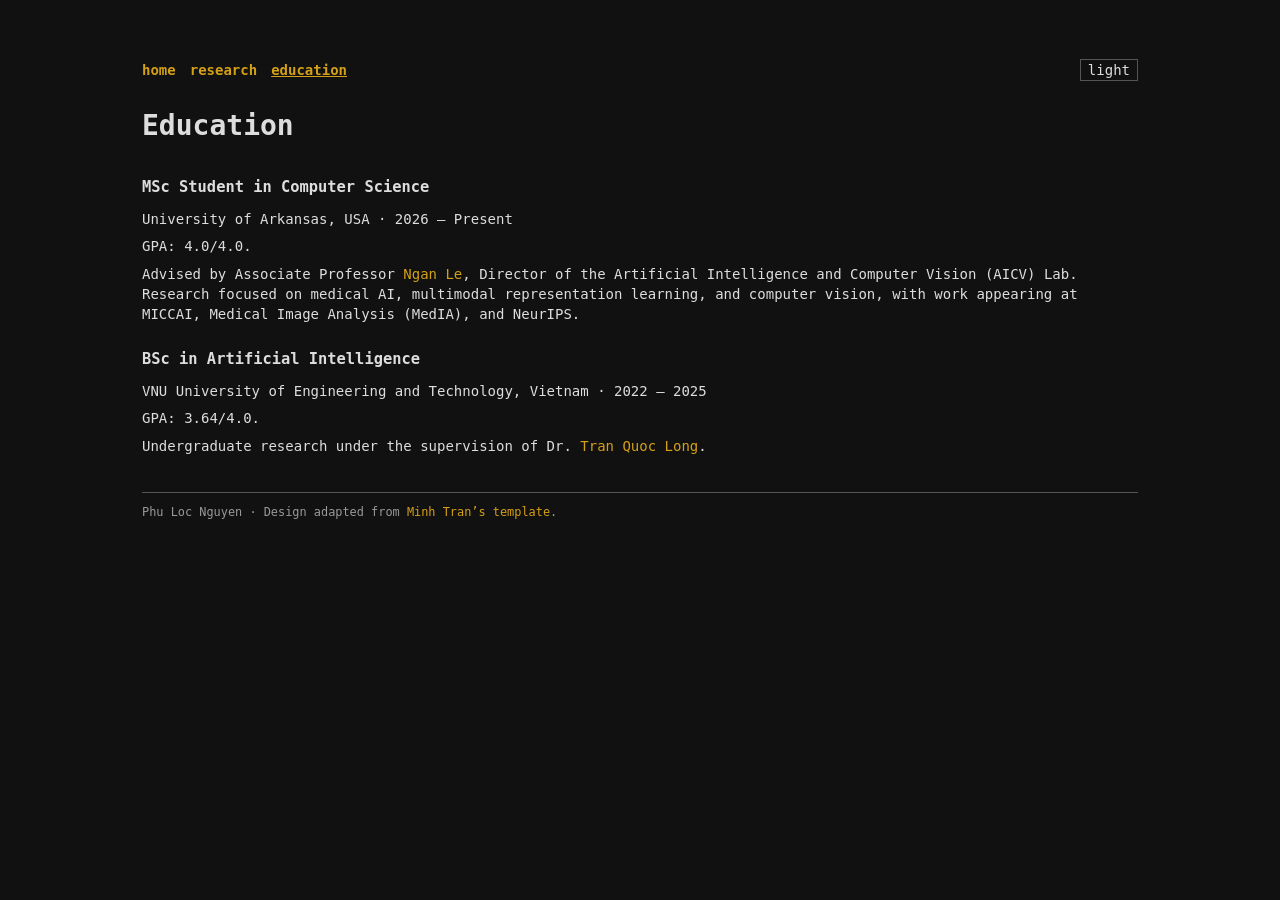
==== education.html @ ae6f6ae9 "updates" ====
<!DOCTYPE html>
<html lang="en">
<head>
    <meta charset="UTF-8">
    <meta name="viewport" content="width=device-width, initial-scale=1.0">
    <meta name="description" content="Phu Loc Nguyen — medical AI, multimodal learning, and computer vision research at the University of Arkansas.">
    <meta name="author" content="Phu Loc Nguyen">
    <meta name="keywords" content="Phu Loc Nguyen, Nguyen Phu Loc, medical AI, computer vision, multimodal learning">
    <meta property="og:title" content="Phu Loc Nguyen">
    <meta property="og:description" content="Medical AI, multimodal learning, and computer vision research.">
    <meta property="og:type" content="website">
    <meta name="twitter:card" content="summary">
    <title>Education | Phu Loc Nguyen</title>
    <link rel="stylesheet" href="assets/css/main.css">
    <script src="assets/js/theme.js"></script>
    <script src="assets/js/main.js" defer></script>
</head>
<body>
    <a class="skip-link" href="#main">Skip to content</a>
    <header>
        <nav aria-label="Primary navigation">
            <ul><li><a href="index.html">home</a></li><li><a href="publications.html">research</a></li><li><a href="education.html" aria-current="page">education</a></li></ul>
            <button class="theme-toggle" type="button" aria-label="Toggle dark mode" hidden>light</button>
        </nav>
    </header>
    <main id="main">
<h1>Education</h1>
<section class="education" aria-label="Education history">
<article><h2>MSc Student in Computer Science</h2><p>University of Arkansas, USA · 2026 – Present</p><p>GPA: 4.0/4.0.</p><p>Advised by Associate Professor <a href="https://scholar.google.com/citations?user=8ck0k_UAAAAJ&amp;hl=en">Ngan Le</a>, Director of the Artificial Intelligence and Computer Vision (AICV) Lab. Research focused on medical AI, multimodal representation learning, and computer vision, with work appearing at MICCAI, Medical Image Analysis (MedIA), and NeurIPS.</p></article>
<article><h2>BSc in Artificial Intelligence</h2><p>VNU University of Engineering and Technology, Vietnam · 2022 – 2025</p><p>GPA: 3.64/4.0.</p><p>Undergraduate research under the supervision of Dr. <a href="https://scholar.google.com/citations?hl=en&amp;user=tnDavuYAAAAJ&amp;view_op=list_works&amp;sortby=pubdate">Tran Quoc Long</a>.</p></article>
</section>
    </main>
    <footer>Phu Loc Nguyen · Design adapted from <a href="https://github.com/trqminh/trqminh.github.io">Minh Tran’s template</a>.</footer>
</body>
</html>
---- assets/css/main.css ----
:root {
    --background-color: #fff;
    --text-color: #111;
    --link-color: #8b0000;
    --muted-color: #666;
    --border-color: #808080;
}

[data-theme="dark"] {
    --background-color: #111;
    --text-color: #ddd;
    --link-color: #d4a017;
    --muted-color: #999;
    --border-color: #555;
}

* {
    box-sizing: border-box;
}

html {
    background: var(--background-color);
}

body {
    width: 80%;
    max-width: 1100px;
    min-height: 200px;
    margin: 5vh auto;
    padding: 1em;
    color: var(--text-color);
    background: var(--background-color);
    font-family: monospace;
    font-size: 14px;
    line-height: 1.45;
}

a,
a:visited {
    color: var(--link-color);
    text-decoration: none;
}

a:hover,
a:focus-visible {
    text-decoration: underline;
}

h1,
h2 {
    line-height: 1.2;
}

h1 a,
h2 a {
    color: inherit;
}

header {
    margin-bottom: 2em;
}

nav {
    display: flex;
    align-items: center;
    justify-content: space-between;
}

nav ul {
    display: flex;
    flex-wrap: wrap;
    gap: 1em;
    margin: 0;
    padding: 0;
    list-style: none;
}

nav a {
    font-weight: bold;
}

.theme-toggle {
    background: none;
    border: 1px solid var(--border-color);
    color: var(--text-color);
    font-family: monospace;
    font-size: 14px;
    padding: 0.15em 0.5em;
    cursor: pointer;
}

.theme-toggle:hover {
    background: var(--text-color);
    color: var(--background-color);
}

nav a[aria-current="page"] {
    text-decoration: underline;
}

.about {
    display: flex;
    align-items: flex-start;
    gap: 1em;
}

.bio {
    max-width: 700px;
}

.bio h1 {
    margin-top: 0;
}

.profile {
    width: 140px;
    flex: 0 0 140px;
    margin-top: 3.8em;
}

.profile img {
    display: block;
    width: 100%;
    height: auto;
}

.profile p {
    margin-top: 0.6em;
    text-align: center;
}

.contact-links {
    display: flex;
    flex-wrap: wrap;
    gap: 0.5em;
    margin-top: 1em;
}

.contact-links a {
    padding: 0.25em 0.6em;
    border: 1px solid var(--border-color);
    color: var(--text-color);
}

.contact-links a:hover,
.contact-links a:focus-visible {
    background: var(--text-color);
    color: var(--background-color);
    text-decoration: none;
}

.publications {
    clear: both;
    margin-top: 2em;
}

.publication-list {
    margin-top: 2em;
}

.publication-entry {
    display: flex;
    align-items: flex-start;
    gap: 1em;
    margin-bottom: 2em;
    padding: 0.5em;
    overflow: hidden;
}

.publication-thumbnail {
    width: 112px;
    height: 112px;
    flex: 0 0 112px;
    border: 1px solid var(--border-color);
    object-fit: cover;
    cursor: pointer;
}

.lightbox-overlay {
    position: fixed;
    inset: 0;
    z-index: 1000;
    display: flex;
    align-items: center;
    justify-content: center;
    background: rgba(0, 0, 0, 0.7);
    opacity: 0;
    transition: opacity 0.2s ease;
    cursor: pointer;
}

.lightbox-visible {
    opacity: 1;
}

.lightbox-image {
    max-width: 90vw;
    max-height: 90vh;
    object-fit: contain;
    box-shadow: 0 4px 30px rgba(0, 0, 0, 0.5);
}

.publication-content {
    min-width: 0;
    flex: 1;
}

.publication-title {
    display: block;
    margin-bottom: 0.25em;
}

.publication-authors,
.publication-venue {
    margin: 0.2em 0;
}

.publication-authors {
    font-style: italic;
}

.highlight-name {
    font-weight: bold;
}

.publication-award {
    font-weight: bold;
}

.publication-links {
    margin: 0.3em 0 0;
}

.publication-links a + a::before {
    display: inline-block;
    margin: 0 0.6em;
    color: var(--text-color);
    content: "|";
    text-decoration: none;
}

[data-layout="blog"] .publication-entry {
    gap: 1.5em;
}

[data-layout="blog"] .publication-thumbnail {
    width: 200px;
    height: 150px;
    flex-basis: 200px;
    border: 1px solid var(--border-color);
}

[data-layout="blog"] .publication-title {
    margin-bottom: 0.5em;
    font-size: 1.5em;
}

.publication-group {
    margin: 2.5em 0 1em;
    padding-bottom: 0.3em;
    border-bottom: 1px solid var(--border-color);
    font-size: 1.1em;
    letter-spacing: 0.08em;
    text-transform: uppercase;
}

.publication-group:first-child {
    margin-top: 0;
}

.publication-status,
.publication-error {
    color: var(--muted-color);
}

.see-all-link {
    margin-top: 0;
}

@media (max-width: 700px) {
    body {
        width: 95%;
        margin: 2vh auto;
        padding: 0.75em;
    }

    nav li {
        width: 100%;
    }

    .about {
        flex-direction: column;
        align-items: center;
    }

    .bio {
        max-width: none;
    }

    .profile {
        order: -1;
        width: min(220px, 100%);
        flex-basis: auto;
        margin-top: 0;
    }

    [data-layout="blog"] .publication-entry {
        gap: 1em;
    }

    [data-layout="blog"] .publication-thumbnail {
        width: 120px;
        height: 90px;
        flex-basis: 120px;
    }

    [data-layout="blog"] .publication-title {
        font-size: 1.15em;
    }
}

.photo-grid {
    display: flex;
    flex-wrap: wrap;
    gap: 0.5em;
    margin: 1em 0;
}

.photo-grid a img {
    display: block;
    border: 1px solid var(--border-color);
}

@media (max-width: 440px) {
    .publication-entry,
    [data-layout="blog"] .publication-entry {
        flex-direction: column;
    }

    .publication-thumbnail,
    [data-layout="blog"] .publication-thumbnail {
        width: 100%;
        height: auto;
        max-height: 220px;
        flex-basis: auto;
        object-fit: contain;
    }
}

/* Portfolio additions. Adapted from trqminh/trqminh.github.io. */
body { overflow-wrap: break-word; }
.bio { flex: 1; min-width: 0; }
h3.publication-title { font-size: 1em; margin-top: 0; }
.highlight-name { font-weight: bold; }
.news, .education { margin-top: 2.5em; }
.news li { margin-bottom: .8em; }
.news ul { padding-left: 1.4em; }
.education article { margin: 1.8em 0; }
.education h2 { font-size: 1.1em; }
.education p { margin: .5em 0; }
.location, footer { color: var(--muted-color); }
footer { margin-top: 3em; padding-top: 1em; border-top: 1px solid var(--border-color); font-size: .85em; }
.citation { margin-top: .5em; }
.citation summary { color: var(--link-color); cursor: pointer; width: fit-content; }
.citation pre { max-width: 100%; overflow-x: auto; padding: 1em; border: 1px solid var(--border-color); font-size: .9em; }
.copy-citation { font: inherit; background: transparent; color: var(--text-color); border: 1px solid var(--border-color); padding: .3em .6em; cursor: pointer; }
.copy-status { margin-left: .7em; }
:focus-visible { outline: 2px solid var(--link-color); outline-offset: 4px; }
.skip-link { position: absolute; top: -100px; }
.skip-link:focus { top: 10px; background: var(--background-color); padding: .5em; }
[hidden] { display: none !important; }
@media (max-width: 700px) { nav li { width: auto; } nav { gap: 1em; } .profile { width: 140px; align-self: flex-start; } }
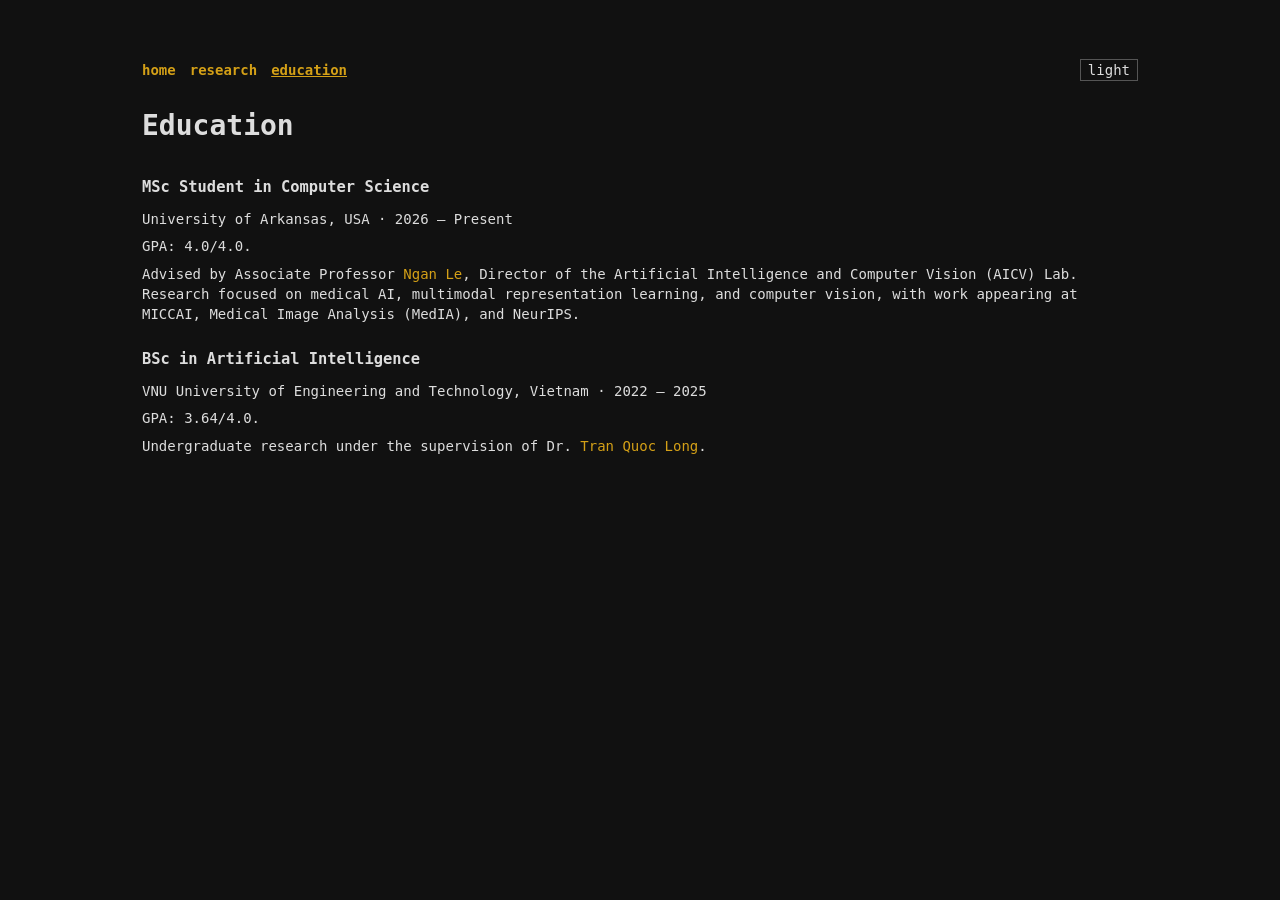
==== commit 74036192: "updates" ====
--- a/education.html
+++ b/education.html
@@ -12,6 +12,7 @@
     <meta name="twitter:card" content="summary">
     <title>Education | Phu Loc Nguyen</title>
     <link rel="stylesheet" href="assets/css/main.css">
+    <link rel="stylesheet" href="assets/css/portfolio.css">
     <script src="assets/js/theme.js"></script>
     <script src="assets/js/main.js" defer></script>
 </head>
@@ -30,6 +31,5 @@
 <article><h2>BSc in Artificial Intelligence</h2><p>VNU University of Engineering and Technology, Vietnam · 2022 – 2025</p><p>GPA: 3.64/4.0.</p><p>Undergraduate research under the supervision of Dr. <a href="https://scholar.google.com/citations?hl=en&amp;user=tnDavuYAAAAJ&amp;view_op=list_works&amp;sortby=pubdate">Tran Quoc Long</a>.</p></article>
 </section>
     </main>
-    <footer>Phu Loc Nguyen · Design adapted from <a href="https://github.com/trqminh/trqminh.github.io">Minh Tran’s template</a>.</footer>
 </body>
 </html>
--- a/assets/css/main.css
+++ b/assets/css/main.css
@@ -346,27 +346,3 @@
         object-fit: contain;
     }
 }
-
-/* Portfolio additions. Adapted from trqminh/trqminh.github.io. */
-body { overflow-wrap: break-word; }
-.bio { flex: 1; min-width: 0; }
-h3.publication-title { font-size: 1em; margin-top: 0; }
-.highlight-name { font-weight: bold; }
-.news, .education { margin-top: 2.5em; }
-.news li { margin-bottom: .8em; }
-.news ul { padding-left: 1.4em; }
-.education article { margin: 1.8em 0; }
-.education h2 { font-size: 1.1em; }
-.education p { margin: .5em 0; }
-.location, footer { color: var(--muted-color); }
-footer { margin-top: 3em; padding-top: 1em; border-top: 1px solid var(--border-color); font-size: .85em; }
-.citation { margin-top: .5em; }
-.citation summary { color: var(--link-color); cursor: pointer; width: fit-content; }
-.citation pre { max-width: 100%; overflow-x: auto; padding: 1em; border: 1px solid var(--border-color); font-size: .9em; }
-.copy-citation { font: inherit; background: transparent; color: var(--text-color); border: 1px solid var(--border-color); padding: .3em .6em; cursor: pointer; }
-.copy-status { margin-left: .7em; }
-:focus-visible { outline: 2px solid var(--link-color); outline-offset: 4px; }
-.skip-link { position: absolute; top: -100px; }
-.skip-link:focus { top: 10px; background: var(--background-color); padding: .5em; }
-[hidden] { display: none !important; }
-@media (max-width: 700px) { nav li { width: auto; } nav { gap: 1em; } .profile { width: 140px; align-self: flex-start; } }
--- a/assets/css/portfolio.css
+++ b/assets/css/portfolio.css
@@ -0,0 +1,23 @@
+/* Additional styles for News, Education, and accessible citations.
+   Template layout rules are kept unchanged in main.css. */
+body { overflow-wrap: break-word; }
+.highlight-name { font-weight: bold; }
+.news, .education { margin-top: 2.5em; }
+.news li { margin-bottom: .8em; }
+.news ul { padding-left: 1.4em; }
+.education article { margin: 1.8em 0; }
+.education h2 { font-size: 1.1em; }
+.education p { margin: .5em 0; }
+.location { color: var(--muted-color); }
+.citation { margin-top: .5em; }
+.citation summary { color: var(--link-color); cursor: pointer; width: fit-content; }
+.citation pre { max-width: 100%; overflow-x: auto; padding: 1em; border: 1px solid var(--border-color); font-size: .9em; }
+.copy-citation { font: inherit; background: transparent; color: var(--text-color); border: 1px solid var(--border-color); padding: .3em .6em; cursor: pointer; }
+.copy-status { margin-left: .7em; }
+:focus-visible { outline: 2px solid var(--link-color); outline-offset: 4px; }
+.skip-link { position: absolute; top: -100px; }
+.skip-link:focus { top: 10px; background: var(--background-color); padding: .5em; }
+[hidden] { display: none !important; }
+
+/* Placeholders are static until real paper figures are supplied. */
+.publication-thumbnail { cursor: default; }
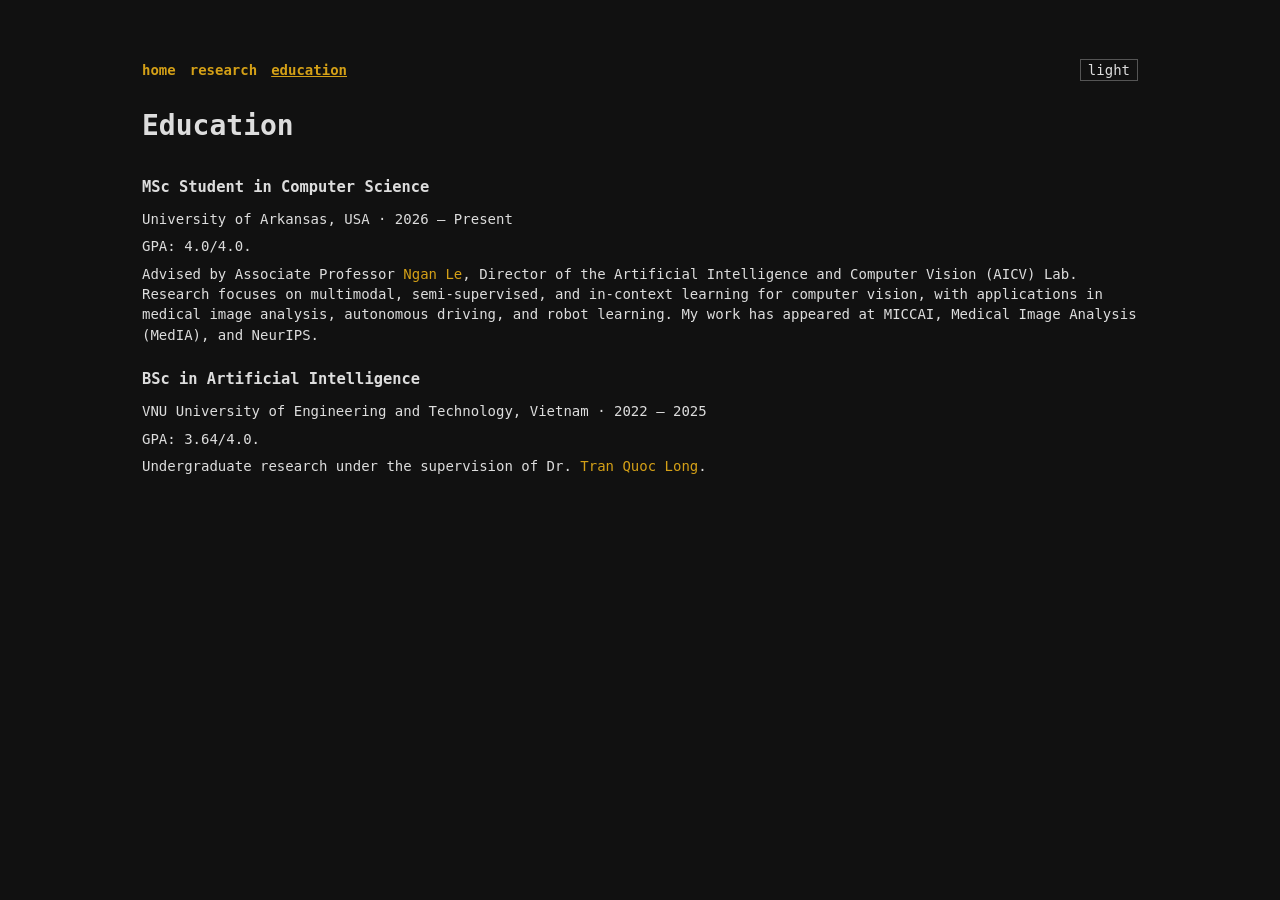
==== commit 58398d47: "updates" ====
--- a/education.html
+++ b/education.html
@@ -3,11 +3,11 @@
 <head>
     <meta charset="UTF-8">
     <meta name="viewport" content="width=device-width, initial-scale=1.0">
-    <meta name="description" content="Phu Loc Nguyen — medical AI, multimodal learning, and computer vision research at the University of Arkansas.">
+    <meta name="description" content="Phu Loc Nguyen — multimodal, semi-supervised, and in-context learning for medical image analysis, autonomous driving, and robot learning.">
     <meta name="author" content="Phu Loc Nguyen">
-    <meta name="keywords" content="Phu Loc Nguyen, Nguyen Phu Loc, medical AI, computer vision, multimodal learning">
+    <meta name="keywords" content="Phu Loc Nguyen, Nguyen Phu Loc, computer vision, multimodal learning, semi-supervised learning, in-context learning, medical image analysis, autonomous driving, robot learning">
     <meta property="og:title" content="Phu Loc Nguyen">
-    <meta property="og:description" content="Medical AI, multimodal learning, and computer vision research.">
+    <meta property="og:description" content="Multimodal, semi-supervised, and in-context learning for computer vision, medical image analysis, autonomous driving, and robot learning.">
     <meta property="og:type" content="website">
     <meta name="twitter:card" content="summary">
     <title>Education | Phu Loc Nguyen</title>
@@ -27,7 +27,7 @@
     <main id="main">
 <h1>Education</h1>
 <section class="education" aria-label="Education history">
-<article><h2>MSc Student in Computer Science</h2><p>University of Arkansas, USA · 2026 – Present</p><p>GPA: 4.0/4.0.</p><p>Advised by Associate Professor <a href="https://scholar.google.com/citations?user=8ck0k_UAAAAJ&amp;hl=en">Ngan Le</a>, Director of the Artificial Intelligence and Computer Vision (AICV) Lab. Research focused on medical AI, multimodal representation learning, and computer vision, with work appearing at MICCAI, Medical Image Analysis (MedIA), and NeurIPS.</p></article>
+<article><h2>MSc Student in Computer Science</h2><p>University of Arkansas, USA · 2026 – Present</p><p>GPA: 4.0/4.0.</p><p>Advised by Associate Professor <a href="https://scholar.google.com/citations?user=8ck0k_UAAAAJ&amp;hl=en">Ngan Le</a>, Director of the Artificial Intelligence and Computer Vision (AICV) Lab. Research focuses on multimodal, semi-supervised, and in-context learning for computer vision, with applications in medical image analysis, autonomous driving, and robot learning. My work has appeared at MICCAI, Medical Image Analysis (MedIA), and NeurIPS.</p></article>
 <article><h2>BSc in Artificial Intelligence</h2><p>VNU University of Engineering and Technology, Vietnam · 2022 – 2025</p><p>GPA: 3.64/4.0.</p><p>Undergraduate research under the supervision of Dr. <a href="https://scholar.google.com/citations?hl=en&amp;user=tnDavuYAAAAJ&amp;view_op=list_works&amp;sortby=pubdate">Tran Quoc Long</a>.</p></article>
 </section>
     </main>
--- a/assets/css/portfolio.css
+++ b/assets/css/portfolio.css
@@ -3,8 +3,6 @@
 body { overflow-wrap: break-word; }
 .highlight-name { font-weight: bold; }
 .news, .education { margin-top: 2.5em; }
-.news li { margin-bottom: .8em; }
-.news ul { padding-left: 1.4em; }
 .education article { margin: 1.8em 0; }
 .education h2 { font-size: 1.1em; }
 .education p { margin: .5em 0; }
@@ -21,3 +19,77 @@
 
 /* Placeholders are static until real paper figures are supplied. */
 .publication-thumbnail { cursor: default; }
+
+/* News timeline, styled after the supplied reference. */
+.news {
+    --news-accent: #2453eb;
+    --news-text: #384860;
+    --news-line: #dbe7ff;
+    --news-badge: #eff6ff;
+    max-width: 600px;
+    padding-left: 30px;
+    border-left: 3px solid var(--news-line);
+    font-family: system-ui, -apple-system, BlinkMacSystemFont, "Segoe UI", sans-serif;
+}
+[data-theme="dark"] .news {
+    --news-accent: #91b3ff;
+    --news-text: #d1daeb;
+    --news-line: #304464;
+    --news-badge: #192539;
+}
+.news h2 {
+    margin: 0 0 22px;
+    color: var(--news-accent);
+    font-family: monospace;
+    font-size: 16px;
+    font-weight: 700;
+    letter-spacing: .18em;
+    text-transform: uppercase;
+}
+.news-scroll {
+    max-height: 375px;
+    overflow-y: auto;
+    padding-right: 20px;
+    scrollbar-width: thin;
+    scrollbar-color: var(--news-line) transparent;
+    scrollbar-gutter: stable;
+}
+.news-scroll::-webkit-scrollbar { width: 6px; }
+.news-scroll::-webkit-scrollbar-thumb { background: var(--news-line); border-radius: 8px; }
+.news-list { margin: 0; padding: 0; list-style: none; }
+.news-list li {
+    display: grid;
+    grid-template-columns: 90px 28px minmax(0, 1fr);
+    align-items: start;
+    gap: 14px;
+    margin: 0 0 28px;
+}
+.news-list li:last-child { margin-bottom: 0; }
+.news-date {
+    display: block;
+    padding: 5px 8px;
+    border: 1px solid var(--news-line);
+    border-radius: 999px;
+    background: var(--news-badge);
+    color: var(--news-accent);
+    font-size: 14px;
+    font-weight: 650;
+    line-height: 1.5;
+    white-space: nowrap;
+    text-align: center;
+}
+.news-icon { font-size: 23px; line-height: 1.45; }
+.news-list p { margin: 0; color: var(--news-text); font-size: 22px; line-height: 1.7; }
+.news-list strong { color: var(--news-accent); font-weight: 650; }
+@media (max-width: 600px) {
+    .news { padding-left: 16px; }
+    .news-scroll { padding-right: 10px; }
+    .news-list li { grid-template-columns: 80px 22px minmax(0, 1fr); gap: 8px; }
+    .news-date { padding: 4px 6px; font-size: 12px; }
+    .news-icon { font-size: 19px; }
+    .news-list p { font-size: 17px; line-height: 1.65; }
+}
+@media (max-width: 360px) {
+    .news-list li { grid-template-columns: 76px minmax(0, 1fr); }
+    .news-icon { display: none; }
+}
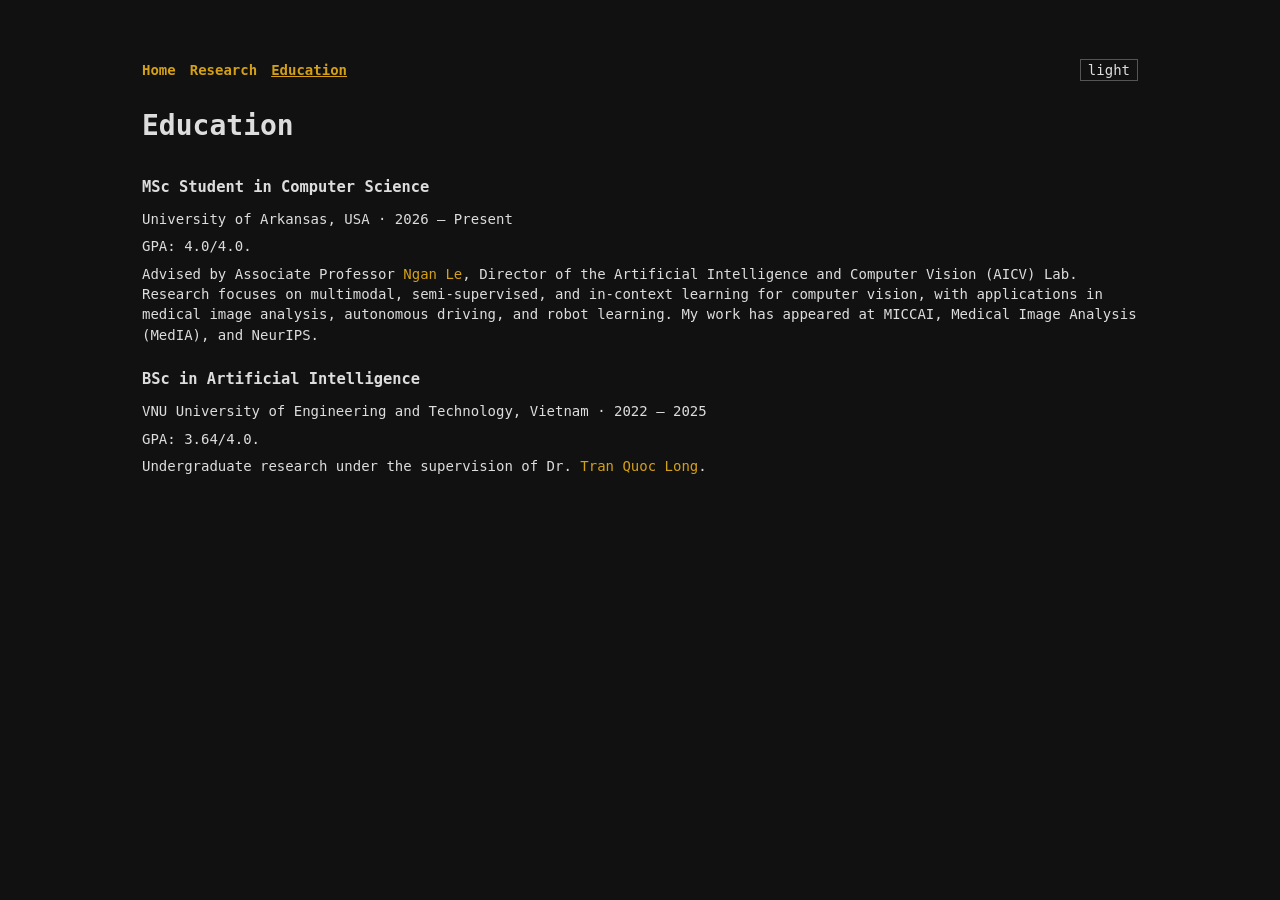
==== commit 5b5d427c: "updates" ====
--- a/education.html
+++ b/education.html
@@ -20,7 +20,7 @@
     <a class="skip-link" href="#main">Skip to content</a>
     <header>
         <nav aria-label="Primary navigation">
-            <ul><li><a href="index.html">home</a></li><li><a href="publications.html">research</a></li><li><a href="education.html" aria-current="page">education</a></li></ul>
+            <ul><li><a href="index.html">Home</a></li><li><a href="publications.html">Research</a></li><li><a href="education.html" aria-current="page">Education</a></li></ul>
             <button class="theme-toggle" type="button" aria-label="Toggle dark mode" hidden>light</button>
         </nav>
     </header>
--- a/assets/css/portfolio.css
+++ b/assets/css/portfolio.css
@@ -38,16 +38,16 @@
     --news-badge: #192539;
 }
 .news h2 {
-    margin: 0 0 22px;
+    margin: 0 0 16px;
     color: var(--news-accent);
     font-family: monospace;
-    font-size: 16px;
+    font-size: 14px;
     font-weight: 700;
     letter-spacing: .18em;
     text-transform: uppercase;
 }
 .news-scroll {
-    max-height: 375px;
+    max-height: 300px;
     overflow-y: auto;
     padding-right: 20px;
     scrollbar-width: thin;
@@ -59,35 +59,34 @@
 .news-list { margin: 0; padding: 0; list-style: none; }
 .news-list li {
     display: grid;
-    grid-template-columns: 90px 28px minmax(0, 1fr);
+    grid-template-columns: 80px 22px minmax(0, 1fr);
     align-items: start;
-    gap: 14px;
-    margin: 0 0 28px;
+    gap: 10px;
+    margin: 0 0 16px;
 }
 .news-list li:last-child { margin-bottom: 0; }
 .news-date {
     display: block;
-    padding: 5px 8px;
+    padding: 3px 6px;
     border: 1px solid var(--news-line);
     border-radius: 999px;
     background: var(--news-badge);
     color: var(--news-accent);
-    font-size: 14px;
+    font-size: 12px;
     font-weight: 650;
     line-height: 1.5;
     white-space: nowrap;
     text-align: center;
 }
-.news-icon { font-size: 23px; line-height: 1.45; }
-.news-list p { margin: 0; color: var(--news-text); font-size: 22px; line-height: 1.7; }
+.news-icon { font-size: 17px; line-height: 1.45; }
+.news-list p { margin: 0; color: var(--news-text); font-size: 14px; line-height: 1.5; }
 .news-list strong { color: var(--news-accent); font-weight: 650; }
 @media (max-width: 600px) {
     .news { padding-left: 16px; }
     .news-scroll { padding-right: 10px; }
     .news-list li { grid-template-columns: 80px 22px minmax(0, 1fr); gap: 8px; }
     .news-date { padding: 4px 6px; font-size: 12px; }
-    .news-icon { font-size: 19px; }
-    .news-list p { font-size: 17px; line-height: 1.65; }
+    .news-icon { font-size: 17px; }
 }
 @media (max-width: 360px) {
     .news-list li { grid-template-columns: 76px minmax(0, 1fr); }
